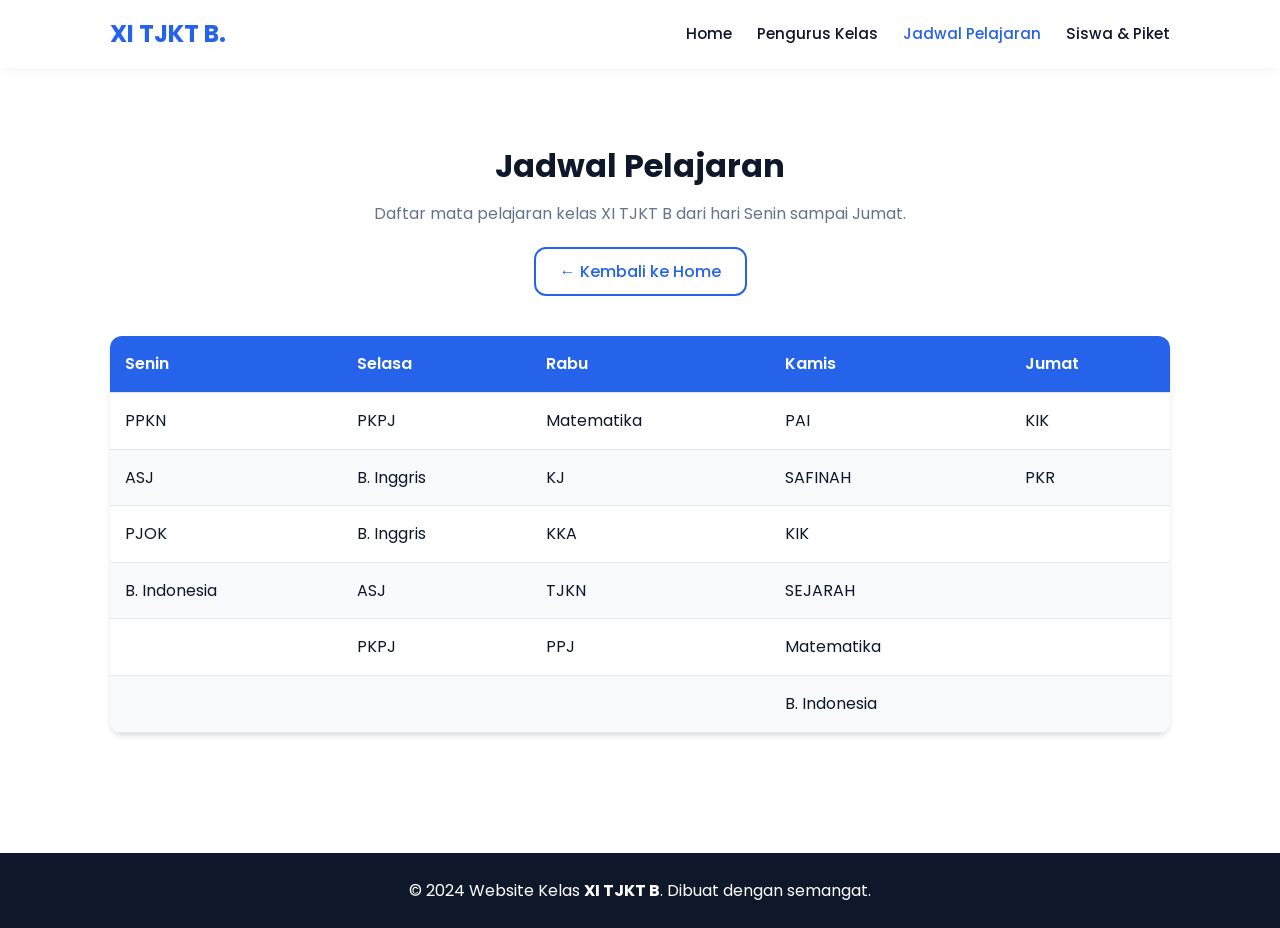
==== jadwal.html @ 04e7b1b2 "fixx mapel" ====
<!DOCTYPE html>
<html lang="id">
<head>
    <meta charset="UTF-8">
    <meta name="viewport" content="width=device-width, initial-scale=1.0">
    <title>Jadwal Pelajaran - XI TJKT B</title>
    
    <link href="https://fonts.googleapis.com/css2?family=Poppins:wght@300;400;500;600;700&display=swap" rel="stylesheet">
    <link rel="stylesheet" href="style.css">
</head>
<body>

    <nav class="navbar">
        <div class="nav-container">
            <a href="index.html" class="logo">XI TJKT B.</a>
            
            <div class="hamburger" id="hamburger">
                <span></span>
                <span></span>
                <span></span>
            </div>

            <ul class="nav-links" id="nav-links">
                <li><a href="index.html#home">Home</a></li>
                <li><a href="index.html#pengurus">Pengurus Kelas</a></li>
                <li><a href="jadwal.html" class="text-blue fw-500">Jadwal Pelajaran</a></li>
                <li><a href="siswa.html">Siswa & Piket</a></li>
            </ul>
        </div>
    </nav>
    <div class="section-padding text-center" style="margin-top: 60px; padding-bottom: 20px;">
        <div class="container">
            <h2 class="section-title" style="margin-bottom: 10px;">Jadwal Pelajaran</h2>
            <p style="color: var(--text-muted);">Daftar mata pelajaran kelas XI TJKT B dari hari Senin sampai Jumat.</p>
            <a href="index.html" class="btn btn-outline mt-1" style="margin-top: 20px;">&larr; Kembali ke Home</a>
        </div>
    </div>

    <section class="section-padding" style="padding-top: 20px;">
        <div class="container">
            <div class="table-responsive">
                <table>
                    <thead>
                        <tr>
                            <th>Senin</th>
                            <th>Selasa</th>
                            <th>Rabu</th>
                            <th>Kamis</th>
                            <th>Jumat</th>
                        </tr>
                    </thead>
                    <tbody>
                        <tr>
                            <td>PPKN</td>
                            <td>PKPJ</td>
                            <td>Matematika</td>
                            <td>PAI</td>
                            <td>KIK</td>
                        </tr>
                        <tr>
                            <td>ASJ</td>
                            <td>B. Inggris</td>
                            <td>KJ</td>
                            <td>SAFINAH</td>
                            <td>PKR</td>
                        </tr>
                        <tr>    
                            <td>PJOK</td>
                            <td>B. Inggris</td>
                            <td>KKA</td>
                            <td>KIK</td>
                            <td></td>
                        </tr>
                        <tr>    
                            <td>B. Indonesia</td>
                            <td>ASJ</td>
                            <td>TJKN</td>
                            <td>SEJARAH</td>
                            <td></td>
                        </tr>
                        <tr>    
                            <td></td>
                            <td>PKPJ</td>
                            <td>PPJ</td>
                            <td>Matematika</td>
                            <td></td>
                        </tr>
                        <tr>    
                            <td></td>
                            <td></td>
                            <td></td>
                            <td>B. Indonesia</td>
                            <td></td>
                        </tr>
                    </tbody>
                </table>
            </div>
        </div>
    </section>

    <footer>
        <div class="container text-center">
            <p>&copy; 2024 Website Kelas <strong>XI TJKT B</strong>. Dibuat dengan semangat.</p>
        </div>
    </footer>

    <script src="script.js"></script>
</body>
</html>
---- style.css ----
:root {
    --primary-color: #2563eb; 
    --primary-hover: #1d4ed8; 
    --bg-color: #ffffff; 
    --bg-light: #f8fafc; 
    --text-main: #0f172a; 
    --text-muted: #64748b; 
    --radius: 12px;
    --shadow: 0 4px 6px -1px rgba(0, 0, 0, 0.1), 0 2px 4px -1px rgba(0, 0, 0, 0.06);
}

* {
    margin: 0;
    padding: 0;
    box-sizing: border-box;
    font-family: 'Poppins', sans-serif;
}

html {
    scroll-behavior: smooth;
}

body {
    background-color: var(--bg-color);
    color: var(--text-main);
    line-height: 1.6;
}

a {
    text-decoration: none;
    color: inherit;
}

ul {
    list-style: none;
}

.container {
    max-width: 1100px;
    margin: 0 auto;
    padding: 0 20px;
}

.section-padding {
    padding: 80px 0;
}

.bg-light {
    background-color: var(--bg-light);
}

.text-center {
    text-align: center;
}

.text-blue {
    color: var(--primary-color);
}

.fw-500 {
    font-weight: 500;
}

.mt-1 {
    margin-top: 1rem;
}

.section-title {
    text-align: center;
    font-size: 2rem;
    margin-bottom: 40px;
    color: var(--text-main);
}

.btn {
    display: inline-block;
    padding: 10px 24px;
    border-radius: var(--radius);
    font-weight: 500;
    transition: all 0.3s ease;
    cursor: pointer;
}

.btn-primary {
    background-color: var(--primary-color);
    color: white;
    border: 2px solid var(--primary-color);
}

.btn-primary:hover {
    background-color: var(--primary-hover);
    border-color: var(--primary-hover);
}

.btn-outline {
    background-color: transparent;
    color: var(--primary-color);
    border: 2px solid var(--primary-color);
}

.btn-outline:hover {
    background-color: var(--primary-color);
    color: white;
}

.navbar {
    background-color: rgba(255, 255, 255, 0.95);
    backdrop-filter: blur(5px);
    box-shadow: 0 2px 10px rgba(0,0,0,0.05);
    position: fixed;
    width: 100%;
    top: 0;
    z-index: 1000;
}

.nav-container {
    max-width: 1100px;
    margin: 0 auto;
    padding: 15px 20px;
    display: flex;
    justify-content: space-between;
    align-items: center;
}

.logo {
    font-size: 1.5rem;
    font-weight: 700;
    color: var(--primary-color);
}

.nav-links {
    display: flex;
    gap: 25px;
}

.nav-links a {
    font-weight: 500;
    font-size: 0.95rem;
    transition: color 0.3s ease;
}

.nav-links a:hover {
    color: var(--primary-color);
}

.hamburger {
    display: none;
    cursor: pointer;
}

.hamburger span {
    display: block;
    width: 25px;
    height: 3px;
    background-color: var(--text-main);
    margin: 5px 0;
    transition: 0.3s;
    border-radius: 3px;
}

.hero {
    margin-top: 60px;
}

.hero-content {
    display: flex;
    flex-direction: column;
    align-items: center;
    text-align: center;
    gap: 30px;
}

.hero-img {
    width: 100%;
    max-width: 600px;
    border-radius: var(--radius);
    box-shadow: var(--shadow);
    object-fit: cover;
}

.hero-text h1 {
    font-size: 2.5rem;
    margin-bottom: 10px;
}

.subtitle {
    font-size: 1.2rem;
    color: var(--text-muted);
    margin-bottom: 5px;
}

.student-count {
    font-size: 1.1rem;
    margin-bottom: 25px;
}

.hero-buttons {
    display: flex;
    gap: 15px;
    justify-content: center;
}

.table-responsive {
    width: 100%;
    overflow-x: auto;
    -webkit-overflow-scrolling: touch; 
    border-radius: var(--radius);
    box-shadow: var(--shadow);
}

table {
    width: 100%;
    min-width: 600px;
    border-collapse: collapse;
    background-color: white;
}

th, td {
    padding: 15px;
    text-align: left;
    border-bottom: 1px solid #e2e8f0;
}

th {
    background-color: var(--primary-color);
    color: white;
    font-weight: 600;
}

tr:nth-child(even) {
    background-color: #f8fafc;
}

tr:hover {
    background-color: #f1f5f9;
}

/* =========================================
   CARD DAFTAR SISWA (5 per baris desktop)
   ========================================= */
.grid-cards {
    display: grid;
    grid-template-columns: repeat(auto-fit, minmax(160px, 1fr));
    gap: 20px;
}

.card {
    background-color: white;
    padding: 24px 16px 20px 16px;
    border-radius: var(--radius);
    box-shadow: var(--shadow);
    text-align: center;
    transition: transform 0.3s ease, box-shadow 0.3s ease;
    display: flex;
    flex-direction: column;
    align-items: center;
    overflow: hidden;
    min-width: 0;
}

.card:hover {
    transform: translateY(-5px);
    box-shadow: 0 10px 15px -3px rgba(0, 0, 0, 0.1);
}

.student-img {
    width: 110px;
    height: 110px;
    border-radius: 50%;
    object-fit: cover;
    margin-bottom: 14px;
    border: 3px solid var(--bg-light);
    flex-shrink: 0;
    max-width: 100%;
}

.card h3 {
    font-size: 1rem;
    margin-bottom: 4px;
    line-height: 1.3;
    word-break: break-word;
}

.card p {
    color: var(--text-muted);
    font-size: 0.85rem;
    line-height: 1.4;
}

/* Tablet */
@media screen and (max-width: 768px) {
    .grid-cards {
        grid-template-columns: repeat(3, 1fr);
        gap: 14px;
    }

    .student-img {
        width: 85px;
        height: 85px;
        margin-bottom: 10px;
    }

    .card {
        padding: 16px 10px 14px 10px;
    }

    .card h3 {
        font-size: 0.9rem;
    }
}

/* Mobile */
@media screen and (max-width: 480px) {
    .grid-cards {
        grid-template-columns: repeat(2, 1fr);
        gap: 10px;
    }

    .student-img {
        width: 75px;
        height: 75px;
        margin-bottom: 8px;
    }

    .card {
        padding: 14px 8px 12px 8px;
    }

    .card h3 {
        font-size: 0.85rem;
    }

    .card p {
        font-size: 0.8rem;
    }
}

/* =========================================
   STRUKTUR ORGANISASI
   ========================================= */
.org-tree {
    display: flex;
    flex-direction: column;
    align-items: center;
    gap: 40px;
}

.org-row {
    display: grid;
    gap: 24px;
    width: 100%;
    justify-items: center;
}

.org-row-1 {
    grid-template-columns: 1fr;
    max-width: 280px;
    margin: 0 auto;
}

.org-row-2 {
    grid-template-columns: repeat(2, 1fr);
    max-width: 600px;
    margin: 0 auto;
}

.org-row-4 {
    grid-template-columns: repeat(4, 1fr);
    max-width: 1100px;
    margin: 0 auto;
}

.org-node {
    display: flex;
    flex-direction: column;
    align-items: center;
    background: transparent;
    border: none;
    padding: 0;
    border-radius: 0;
    font-weight: 600;
    cursor: default;
    position: relative;
    transition: all 0.18s ease;
    width: 100%;
    min-width: 0;
}

.node-title {
    display: inline-block;
    background-color: white;
    border: 2px solid var(--primary-color);
    color: var(--primary-color);
    padding: 8px 16px;
    border-radius: 999px;
    font-weight: 700;
    box-shadow: var(--shadow);
    font-size: 0.95rem;
    white-space: nowrap;
    text-align: center;
    max-width: 100%;
    overflow: hidden;
    text-overflow: ellipsis;
}

.org-node .popup-card {
    position: static;
    transform: none;
    background: white;
    border-radius: var(--radius);
    box-shadow: 0 10px 25px rgba(0,0,0,0.12);
    padding: 20px 16px 18px 16px;
    width: 100%;
    max-width: 240px;
    text-align: center;
    opacity: 1;
    visibility: visible;
    margin-top: 14px;
    z-index: 10;
    pointer-events: auto;
    display: flex;
    flex-direction: column;
    align-items: center;
    min-width: 0;
}

.org-node .popup-card::before {
    display: none;
}

.popup-card img {
    width: 110px;
    height: 110px;
    border-radius: 50%;
    object-fit: cover;
    margin-bottom: 14px;
    border: 3px solid var(--bg-light);
    flex-shrink: 0;
    max-width: 100%;
}

.popup-card h3 {
    font-size: 1.05rem;
    margin-bottom: 4px;
    color: var(--text-main);
    font-weight: 600;
    line-height: 1.3;
    word-break: break-word;
}

.popup-card p {
    font-size: 0.9rem;
    color: var(--text-muted);
    line-height: 1.4;
}

/* Tablet */
@media screen and (max-width: 768px) {
    .org-row-4 {
        grid-template-columns: repeat(2, 1fr);
        max-width: 520px;
    }

    .org-row-2 {
        max-width: 100%;
    }

    .org-node .popup-card {
        max-width: 210px;
        padding: 18px 14px 16px 14px;
    }

    .popup-card img {
        width: 90px;
        height: 90px;
        margin-bottom: 12px;
    }

    .popup-card h3 {
        font-size: 0.95rem;
    }

    .popup-card p {
        font-size: 0.85rem;
    }

    .node-title {
        font-size: 0.85rem;
        padding: 6px 12px;
    }

    .org-row {
        gap: 20px;
    }

    .org-tree {
        gap: 30px;
    }
}

/* Mobile */
@media screen and (max-width: 480px) {
    .org-row-1,
    .org-row-2,
    .org-row-4 {
        max-width: 100%;
    }

    .org-row-4 {
        grid-template-columns: repeat(2, 1fr);
    }

    .org-node .popup-card {
        max-width: 100%;
        padding: 14px 10px 12px 10px;
        margin-top: 10px;
    }

    .popup-card img {
        width: 70px;
        height: 70px;
        margin-bottom: 10px;
    }

    .popup-card h3 {
        font-size: 0.85rem;
    }

    .popup-card p {
        font-size: 0.78rem;
    }

    .node-title {
        font-size: 0.75rem;
        padding: 5px 10px;
    }

    .org-row {
        gap: 12px;
    }

    .org-tree {
        gap: 24px;
    }
}

/* Extra small mobile */
@media screen and (max-width: 360px) {
    .org-row-4 {
        grid-template-columns: 1fr 1fr;
        gap: 8px;
    }

    .popup-card img {
        width: 60px;
        height: 60px;
    }

    .node-title {
        font-size: 0.7rem;
        padding: 4px 8px;
    }
}

.ig-card {
    max-width: 500px;
    margin: 0 auto;
    background-color: white;
    padding: 40px 20px;
    border-radius: var(--radius);
    box-shadow: var(--shadow);
}

.ig-card svg {
    margin-bottom: 15px;
}

.ig-card h3 {
    font-size: 1.3rem;
    margin-bottom: 10px;
}

.ig-card p {
    color: var(--text-muted);
    margin-bottom: 20px;
}

footer {
    background-color: var(--text-main);
    color: white;
    padding: 25px 0;
    margin-top: 40px;
}

@media screen and (max-width: 768px) {
    .hamburger {
        display: block;
    }

    .nav-links {
        position: absolute;
        top: 60px;
        right: -100%;
        background-color: white;
        flex-direction: column;
        width: 100%;
        text-align: center;
        gap: 0;
        transition: 0.3s ease;
        box-shadow: 0 4px 6px rgba(0,0,0,0.1);
    }

    .nav-links.active {
        right: 0;
    }

    .nav-links li {
        padding: 15px 0;
        border-bottom: 1px solid #f1f5f9;
    }

    .hero-text h1 {
        font-size: 2rem;
    }

    .hero-buttons {
        flex-direction: column;
        width: 100%;
    }

    .hero-buttons .btn {
        width: 100%;
    }

    .section-padding {
        padding: 50px 0;
    }
}

.hero-slider{
    position:relative;
    width:100%;
    max-width:600px;
    aspect-ratio:16/9;
    margin:auto;
    border-radius:12px;
    overflow:hidden;
    box-shadow:0 8px 20px rgba(0,0,0,.15);
}

.slide{
    position:absolute;
    inset:0;
    width:100%;
    height:100%;
    object-fit:cover;
    opacity:0;
    visibility:hidden;
    transition: opacity .7s ease, visibility .7s;
}

.slide.active{
    opacity:1;
    visibility:visible;
}

.slider-btn{
    display:none;
}

.prev{
    left:15px;
}

.next{
    right:15px;
}

.slider-dots{
    position:absolute;
    left:50%;
    bottom:15px;
    transform:translateX(-50%);
    display:flex;
    gap:8px;
    z-index:10;
}

.slider-dots span{
    width:8px;
    height:8px;
    border-radius:50%;
    background:rgba(255,255,255,.5);
    transition:.3s;
}

.slider-dots span.active{
    width:24px;
    border-radius:999px;
    background:#fff;
}
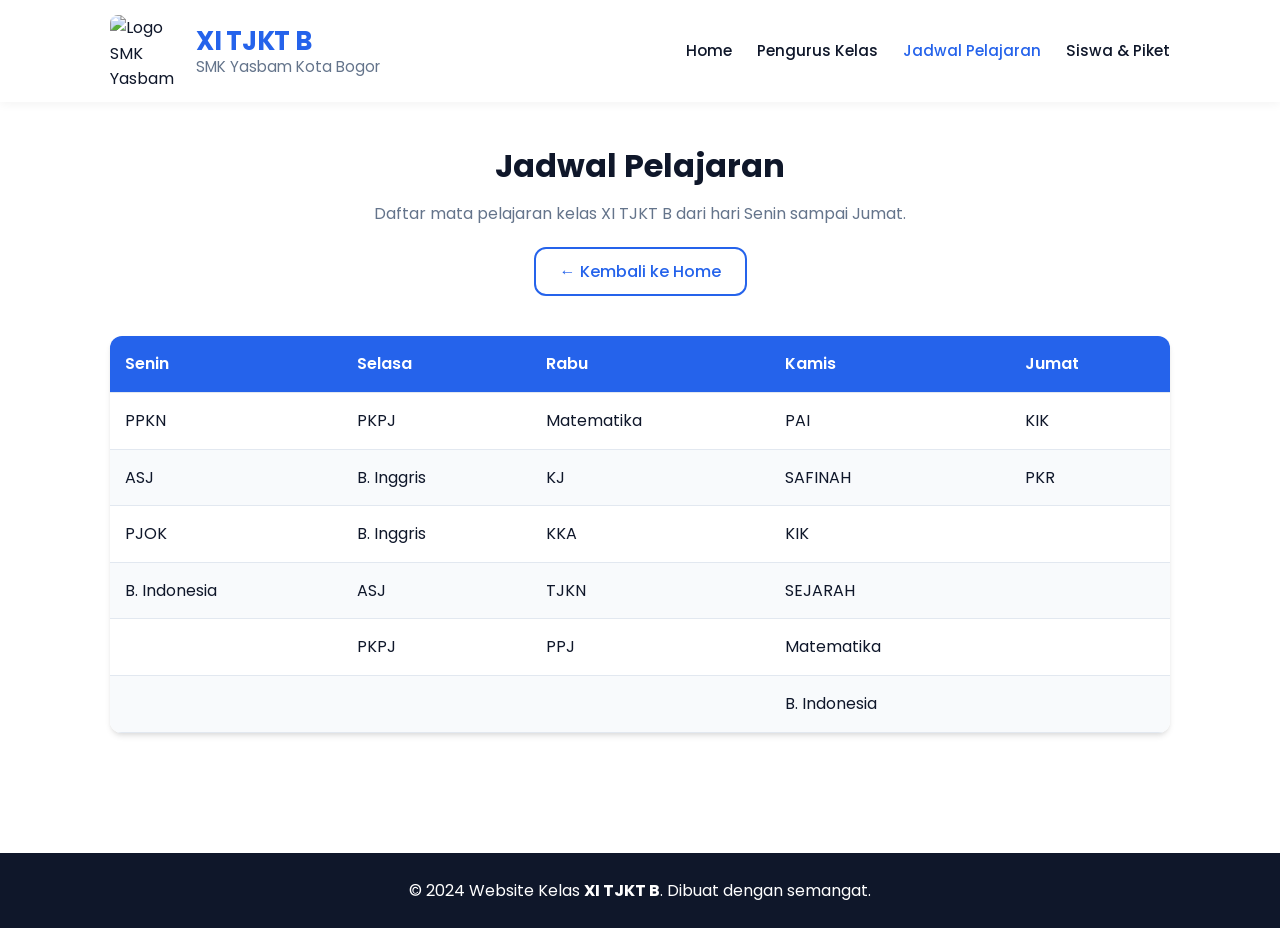
==== commit 88fb0599: "logo" ====
--- a/jadwal.html
+++ b/jadwal.html
@@ -4,16 +4,24 @@
     <meta charset="UTF-8">
     <meta name="viewport" content="width=device-width, initial-scale=1.0">
     <title>Jadwal Pelajaran - XI TJKT B</title>
-    
+
     <link href="https://fonts.googleapis.com/css2?family=Poppins:wght@300;400;500;600;700&display=swap" rel="stylesheet">
     <link rel="stylesheet" href="style.css">
+<base target="_blank">
 </head>
 <body>
 
     <nav class="navbar">
         <div class="nav-container">
-            <a href="index.html" class="logo">XI TJKT B.</a>
-            
+            <!-- Logo Website -->
+            <a href="index.html" class="logo-link">
+                <img src="images/logo-yasbam.png" alt="Logo SMK Yasbam" class="logo-img">
+                <div class="logo-text">
+                    <span class="logo-title">XI TJKT B</span>
+                    <span class="logo-subtitle">SMK Yasbam Kota Bogor</span>
+                </div>
+            </a>
+
             <div class="hamburger" id="hamburger">
                 <span></span>
                 <span></span>
--- a/style.css
+++ b/style.css
@@ -1,3 +1,6 @@
+/* =========================================
+   CSS VARIABLES & RESET
+   ========================================= */
 :root {
     --primary-color: #2563eb; 
     --primary-hover: #1d4ed8; 
@@ -103,6 +106,9 @@
     color: white;
 }
 
+/* =========================================
+   NAVBAR & LOGO WEBSITE
+   ========================================= */
 .navbar {
     background-color: rgba(255, 255, 255, 0.95);
     backdrop-filter: blur(5px);
@@ -122,10 +128,47 @@
     align-items: center;
 }
 
-.logo {
-    font-size: 1.5rem;
+/* Logo Website */
+.logo-link {
+    display: flex;
+    align-items: center;
+    gap: 14px;
+    text-decoration: none;
+    transition: transform 0.3s ease, opacity 0.3s ease;
+}
+
+.logo-link:hover {
+    transform: scale(1.02);
+    opacity: 0.9;
+}
+
+.logo-img {
+    width: 72px;
+    height: 72px;
+    object-fit: contain;
+    flex-shrink: 0;
+    border-radius: 8px;
+}
+
+.logo-text {
+    display: flex;
+    flex-direction: column;
+    justify-content: center;
+    line-height: 1.2;
+}
+
+.logo-title {
+    font-size: 1.6rem;
     font-weight: 700;
     color: var(--primary-color);
+    letter-spacing: -0.3px;
+}
+
+.logo-subtitle {
+    font-size: 0.95rem;
+    font-weight: 400;
+    color: var(--text-muted);
+    margin-top: 2px;
 }
 
 .nav-links {
@@ -592,6 +635,9 @@
     margin-top: 40px;
 }
 
+/* =========================================
+   RESPONSIVE NAVBAR & LOGO
+   ========================================= */
 @media screen and (max-width: 768px) {
     .hamburger {
         display: block;
@@ -619,6 +665,24 @@
         border-bottom: 1px solid #f1f5f9;
     }
 
+    /* Responsive Logo */
+    .logo-img {
+        width: 64px;
+        height: 64px;
+    }
+
+    .logo-title {
+        font-size: 1.45rem;
+    }
+
+    .logo-subtitle {
+        font-size: 0.88rem;
+    }
+
+    .logo-link {
+        gap: 12px;
+    }
+
     .hero-text h1 {
         font-size: 2rem;
     }
@@ -634,6 +698,30 @@
 
     .section-padding {
         padding: 50px 0;
+    }
+}
+
+@media screen and (max-width: 480px) {
+    /* Responsive Logo - Mobile */
+    .logo-img {
+        width: 56px;
+        height: 56px;
+    }
+
+    .logo-title {
+        font-size: 1.3rem;
+    }
+
+    .logo-subtitle {
+        font-size: 0.82rem;
+    }
+
+    .logo-link {
+        gap: 10px;
+    }
+
+    .nav-container {
+        padding: 12px 16px;
     }
 }
 
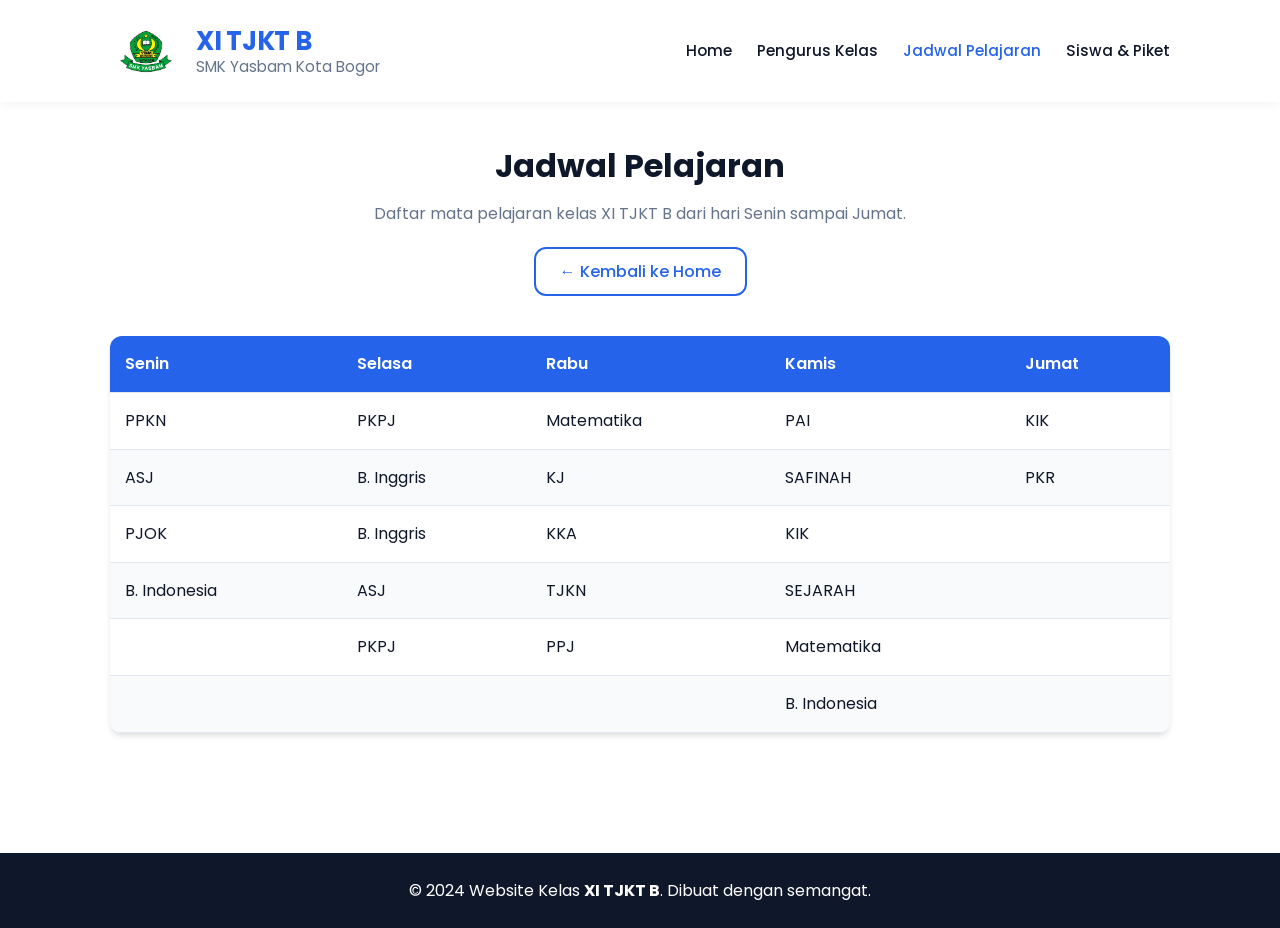
==== commit 9c77a774: "fixx logo+new tab" ====
--- a/jadwal.html
+++ b/jadwal.html
@@ -7,7 +7,6 @@
 
     <link href="https://fonts.googleapis.com/css2?family=Poppins:wght@300;400;500;600;700&display=swap" rel="stylesheet">
     <link rel="stylesheet" href="style.css">
-<base target="_blank">
 </head>
 <body>
 
@@ -15,7 +14,7 @@
         <div class="nav-container">
             <!-- Logo Website -->
             <a href="index.html" class="logo-link">
-                <img src="images/logo-yasbam.png" alt="Logo SMK Yasbam" class="logo-img">
+                <img src="images/yasbam.jpg" alt="Logo SMK Yasbam" class="logo-img">
                 <div class="logo-text">
                     <span class="logo-title">XI TJKT B</span>
                     <span class="logo-subtitle">SMK Yasbam Kota Bogor</span>
--- a/style.css
+++ b/style.css
@@ -229,7 +229,7 @@
 .subtitle {
     font-size: 1.2rem;
     color: var(--text-muted);
-    margin-bottom: 5px;
+    margin-bottom: 28px;
 }
 
 .student-count {
@@ -241,6 +241,7 @@
     display: flex;
     gap: 15px;
     justify-content: center;
+    margin-top: 8px;
 }
 
 .table-responsive {
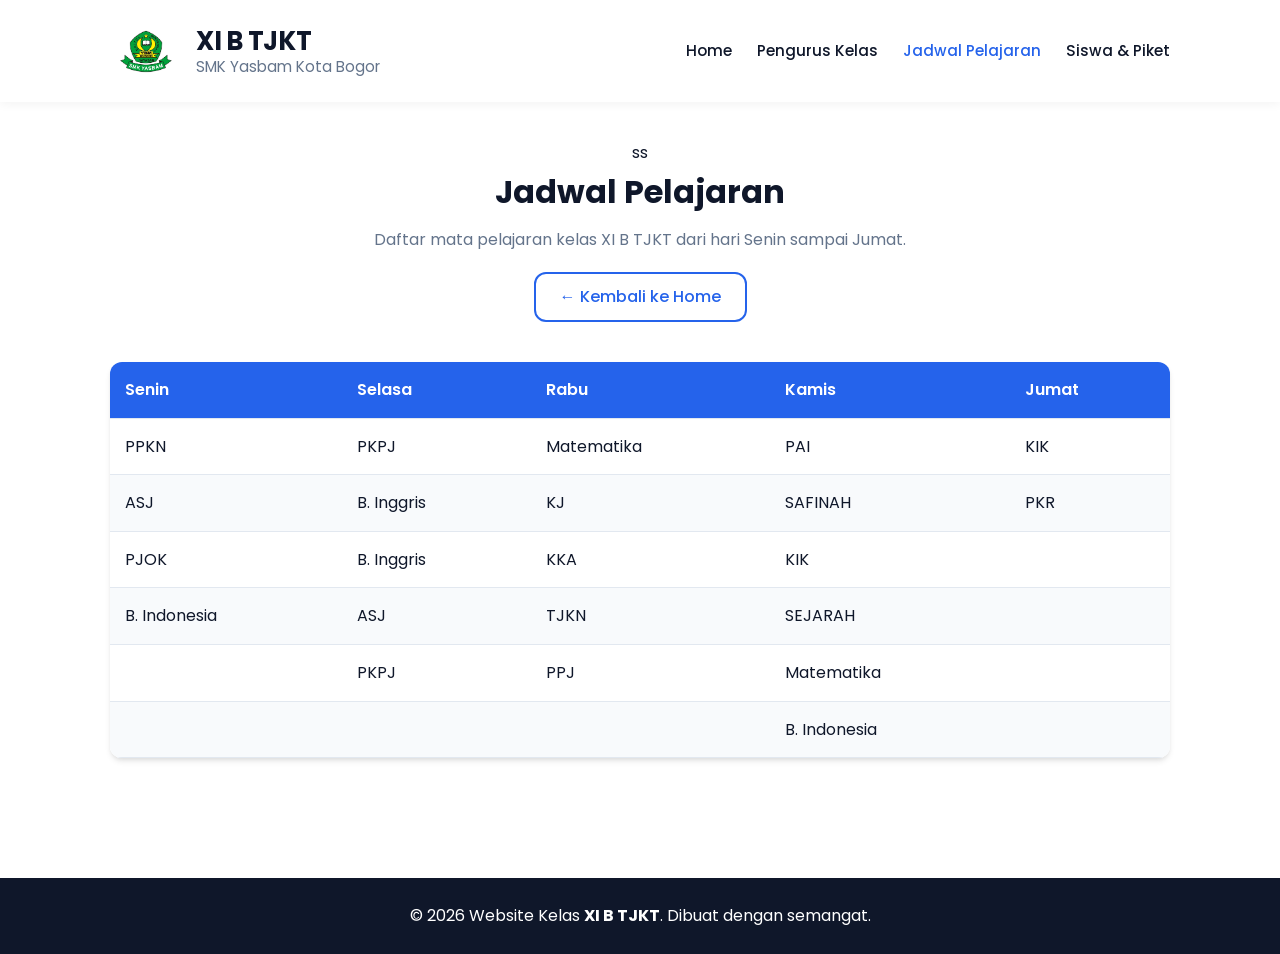
==== commit 29cb32ca: "black text" ====
--- a/jadwal.html
+++ b/jadwal.html
@@ -3,7 +3,7 @@
 <head>
     <meta charset="UTF-8">
     <meta name="viewport" content="width=device-width, initial-scale=1.0">
-    <title>Jadwal Pelajaran - XI TJKT B</title>
+    <title>Jadwal Pelajaran - XI B TJKT</title>
 
     <link href="https://fonts.googleapis.com/css2?family=Poppins:wght@300;400;500;600;700&display=swap" rel="stylesheet">
     <link rel="stylesheet" href="style.css">
@@ -16,7 +16,7 @@
             <a href="index.html" class="logo-link">
                 <img src="images/yasbam.jpg" alt="Logo SMK Yasbam" class="logo-img">
                 <div class="logo-text">
-                    <span class="logo-title">XI TJKT B</span>
+                    <span class="logo-title"><span class="text-black">XI B TJKT</span></span>
                     <span class="logo-subtitle">SMK Yasbam Kota Bogor</span>
                 </div>
             </a>
@@ -35,10 +35,10 @@
             </ul>
         </div>
     </nav>
-    <div class="section-padding text-center" style="margin-top: 60px; padding-bottom: 20px;">
+    <div class="section-padding text-center" style="margin-top: 60px; padding-bottom: 20px;">ss
         <div class="container">
             <h2 class="section-title" style="margin-bottom: 10px;">Jadwal Pelajaran</h2>
-            <p style="color: var(--text-muted);">Daftar mata pelajaran kelas XI TJKT B dari hari Senin sampai Jumat.</p>
+            <p style="color: var(--text-muted);">Daftar mata pelajaran kelas XI B TJKT dari hari Senin sampai Jumat.</p>
             <a href="index.html" class="btn btn-outline mt-1" style="margin-top: 20px;">&larr; Kembali ke Home</a>
         </div>
     </div>
@@ -107,7 +107,7 @@
 
     <footer>
         <div class="container text-center">
-            <p>&copy; 2024 Website Kelas <strong>XI TJKT B</strong>. Dibuat dengan semangat.</p>
+            <p>&copy; 2026 Website Kelas <strong>XI B TJKT</strong>. Dibuat dengan semangat.</p>
         </div>
     </footer>
 
--- a/style.css
+++ b/style.css
@@ -58,6 +58,10 @@
 
 .text-blue {
     color: var(--primary-color);
+}
+
+.text-black {
+    color: #0f172a;
 }
 
 .fw-500 {
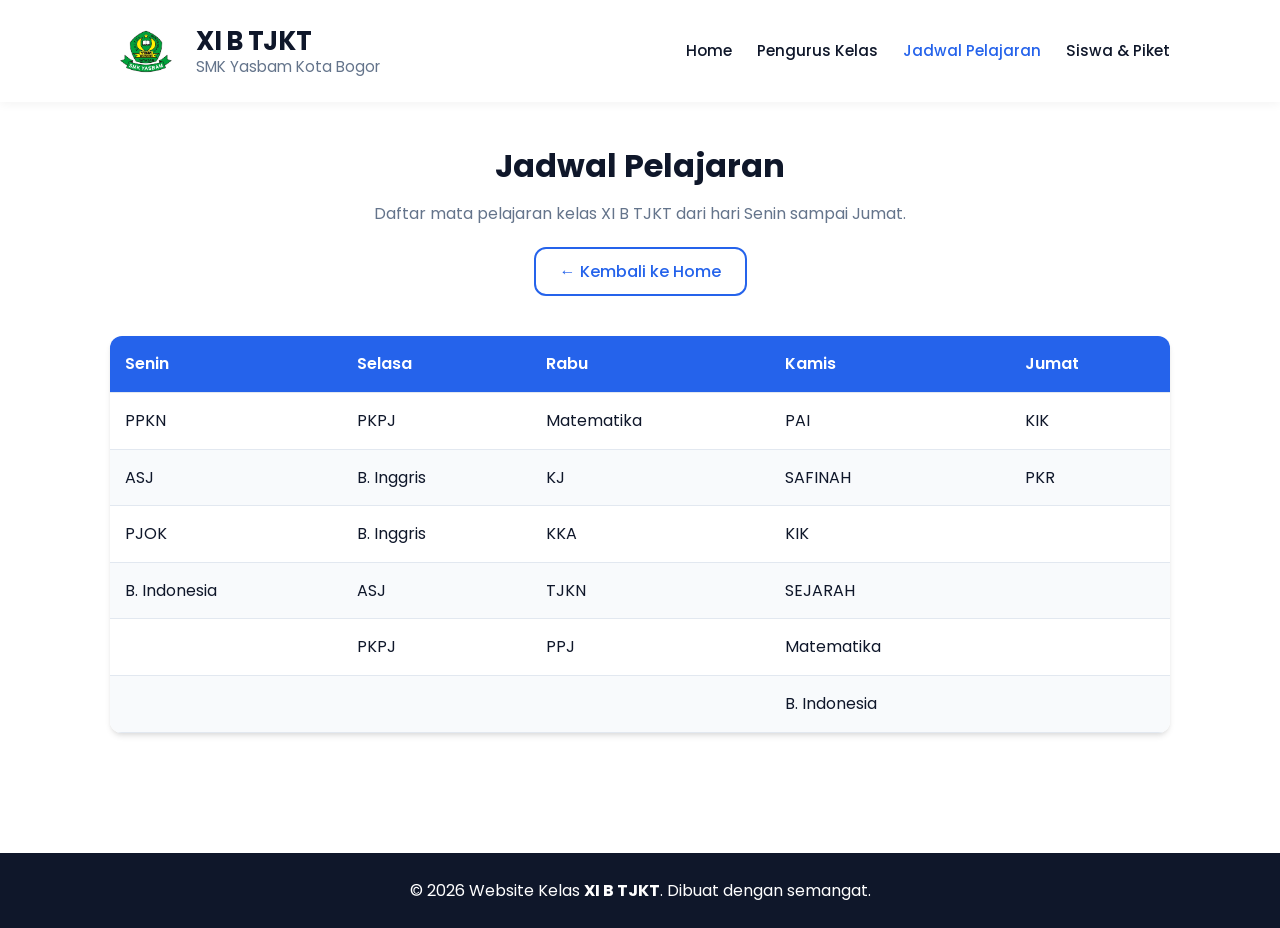
==== commit 5df2e7e6: "ss" ====
--- a/jadwal.html
+++ b/jadwal.html
@@ -35,7 +35,7 @@
             </ul>
         </div>
     </nav>
-    <div class="section-padding text-center" style="margin-top: 60px; padding-bottom: 20px;">ss
+    <div class="section-padding text-center" style="margin-top: 60px; padding-bottom: 20px;">
         <div class="container">
             <h2 class="section-title" style="margin-bottom: 10px;">Jadwal Pelajaran</h2>
             <p style="color: var(--text-muted);">Daftar mata pelajaran kelas XI B TJKT dari hari Senin sampai Jumat.</p>
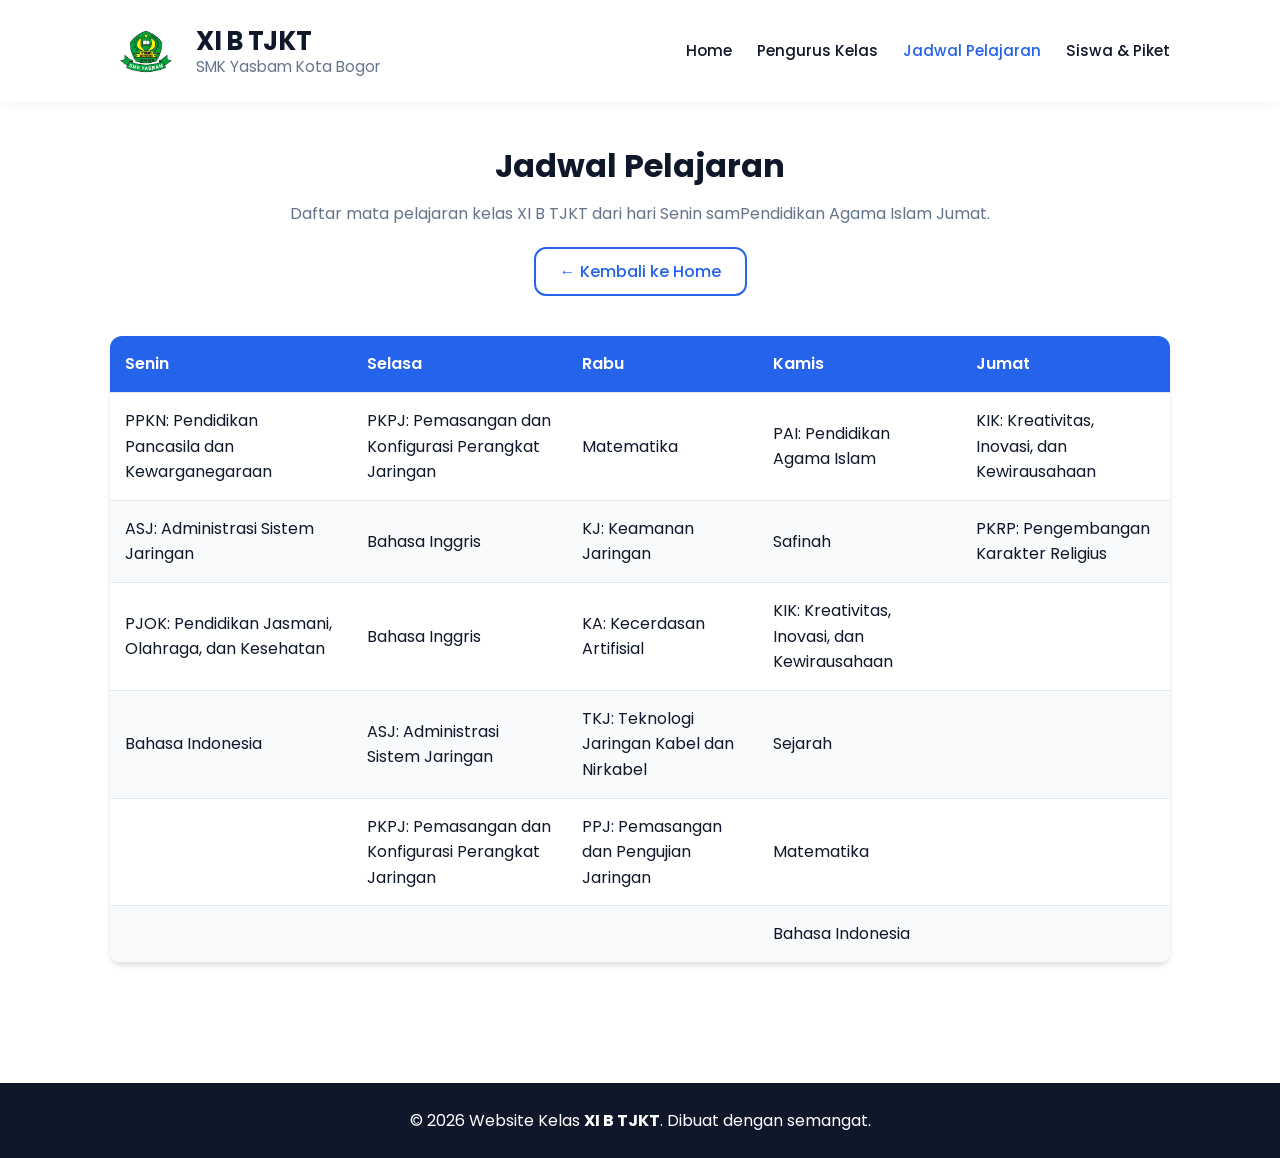
==== commit d22eb310: "jadwal mapel" ====
--- a/jadwal.html
+++ b/jadwal.html
@@ -38,7 +38,7 @@
     <div class="section-padding text-center" style="margin-top: 60px; padding-bottom: 20px;">
         <div class="container">
             <h2 class="section-title" style="margin-bottom: 10px;">Jadwal Pelajaran</h2>
-            <p style="color: var(--text-muted);">Daftar mata pelajaran kelas XI B TJKT dari hari Senin sampai Jumat.</p>
+            <p style="color: var(--text-muted);">Daftar mata pelajaran kelas XI B TJKT dari hari Senin samPendidikan Agama Islam Jumat.</p>
             <a href="index.html" class="btn btn-outline mt-1" style="margin-top: 20px;">&larr; Kembali ke Home</a>
         </div>
     </div>
@@ -58,37 +58,37 @@
                     </thead>
                     <tbody>
                         <tr>
-                            <td>PPKN</td>
-                            <td>PKPJ</td>
+                            <td>PPKN: Pendidikan Pancasila dan Kewarganegaraan</td>
+                            <td>PKPJ: Pemasangan dan Konfigurasi Perangkat Jaringan</td>
                             <td>Matematika</td>
-                            <td>PAI</td>
-                            <td>KIK</td>
+                            <td>PAI: Pendidikan Agama Islam</td>
+                            <td>KIK: Kreativitas, Inovasi, dan Kewirausahaan</td>
                         </tr>
                         <tr>
-                            <td>ASJ</td>
-                            <td>B. Inggris</td>
-                            <td>KJ</td>
-                            <td>SAFINAH</td>
-                            <td>PKR</td>
+                            <td>ASJ: Administrasi Sistem Jaringan</td>
+                            <td>Bahasa Inggris</td>
+                            <td>KJ: Keamanan Jaringan</td>
+                            <td>Safinah</td>
+                            <td>PKRP: Pengembangan Karakter Religius</td>
                         </tr>
                         <tr>    
-                            <td>PJOK</td>
-                            <td>B. Inggris</td>
-                            <td>KKA</td>
-                            <td>KIK</td>
+                            <td>PJOK: Pendidikan Jasmani, Olahraga, dan Kesehatan</td>
+                            <td>Bahasa Inggris</td>
+                            <td>KA: Kecerdasan Artifisial</td>
+                            <td>KIK: Kreativitas, Inovasi, dan Kewirausahaan</td>
                             <td></td>
                         </tr>
                         <tr>    
-                            <td>B. Indonesia</td>
-                            <td>ASJ</td>
-                            <td>TJKN</td>
-                            <td>SEJARAH</td>
+                            <td>Bahasa Indonesia</td>
+                            <td>ASJ: Administrasi Sistem Jaringan</td>
+                            <td>TKJ: Teknologi Jaringan Kabel dan Nirkabel </td>
+                            <td>Sejarah</td>
                             <td></td>
                         </tr>
                         <tr>    
                             <td></td>
-                            <td>PKPJ</td>
-                            <td>PPJ</td>
+                            <td>PKPJ: Pemasangan dan Konfigurasi Perangkat Jaringan</td>
+                            <td>PPJ: Pemasangan dan Pengujian Jaringan</td>
                             <td>Matematika</td>
                             <td></td>
                         </tr>
@@ -96,7 +96,7 @@
                             <td></td>
                             <td></td>
                             <td></td>
-                            <td>B. Indonesia</td>
+                            <td>Bahasa Indonesia</td>
                             <td></td>
                         </tr>
                     </tbody>
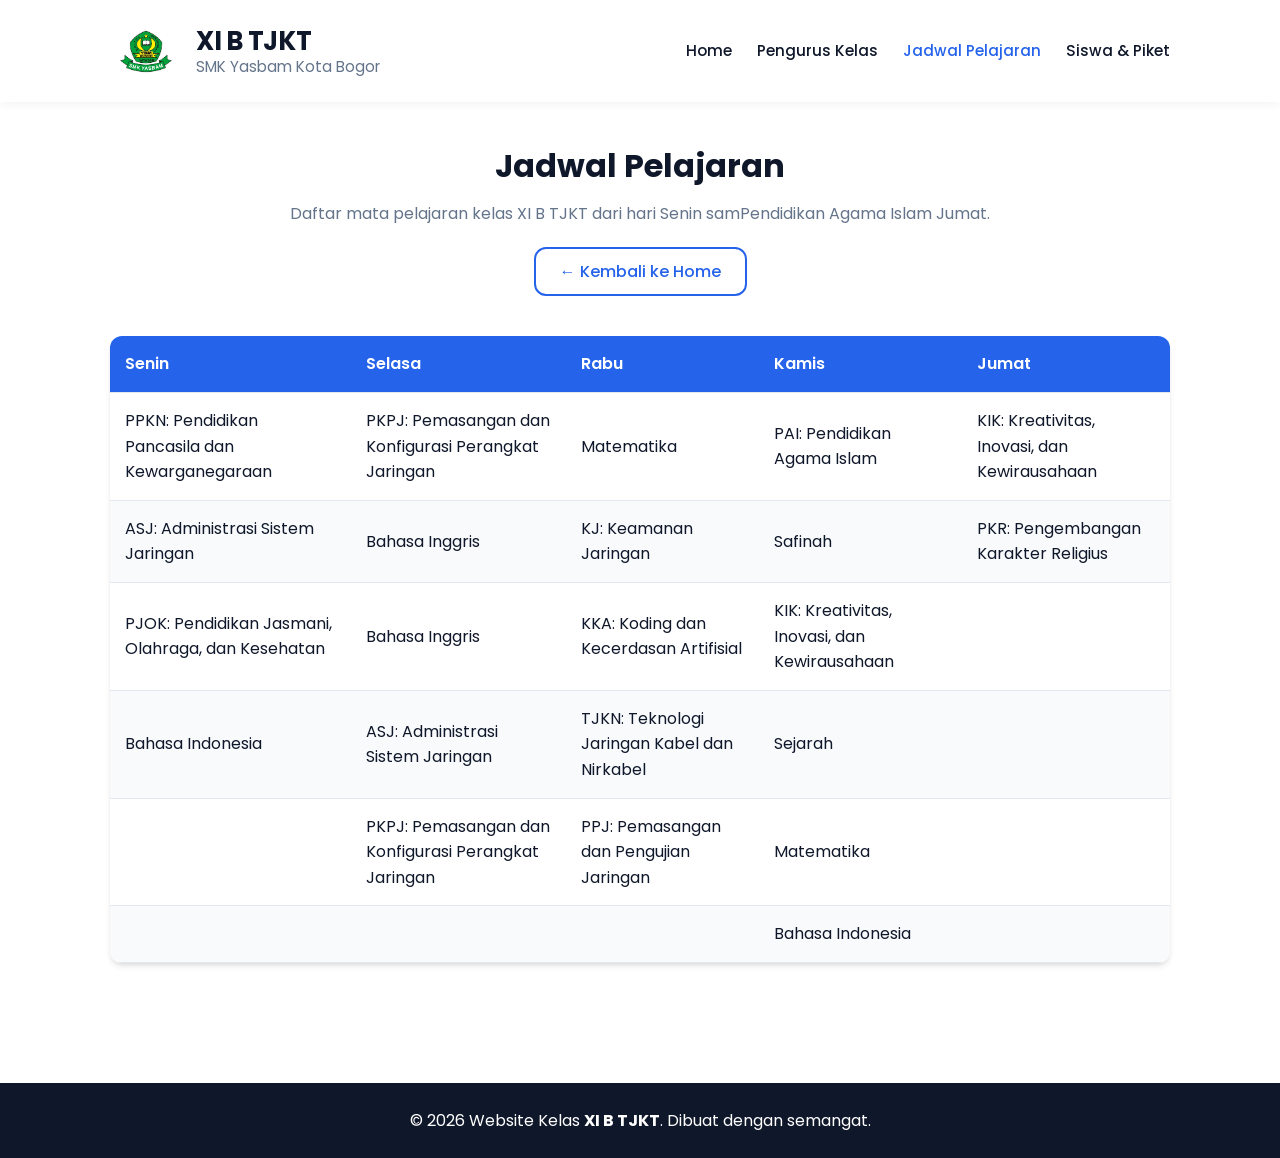
==== commit e3831c15: "jadwal mapel fixx" ====
--- a/jadwal.html
+++ b/jadwal.html
@@ -69,19 +69,19 @@
                             <td>Bahasa Inggris</td>
                             <td>KJ: Keamanan Jaringan</td>
                             <td>Safinah</td>
-                            <td>PKRP: Pengembangan Karakter Religius</td>
+                            <td>PKR: Pengembangan Karakter Religius</td>
                         </tr>
                         <tr>    
                             <td>PJOK: Pendidikan Jasmani, Olahraga, dan Kesehatan</td>
                             <td>Bahasa Inggris</td>
-                            <td>KA: Kecerdasan Artifisial</td>
+                            <td>KKA: Koding dan Kecerdasan Artifisial</td>
                             <td>KIK: Kreativitas, Inovasi, dan Kewirausahaan</td>
                             <td></td>
                         </tr>
                         <tr>    
                             <td>Bahasa Indonesia</td>
                             <td>ASJ: Administrasi Sistem Jaringan</td>
-                            <td>TKJ: Teknologi Jaringan Kabel dan Nirkabel </td>
+                            <td>TJKN: Teknologi Jaringan Kabel dan Nirkabel </td>
                             <td>Sejarah</td>
                             <td></td>
                         </tr>
@@ -113,4 +113,4 @@
 
     <script src="script.js"></script>
 </body>
-</html>+</html>
